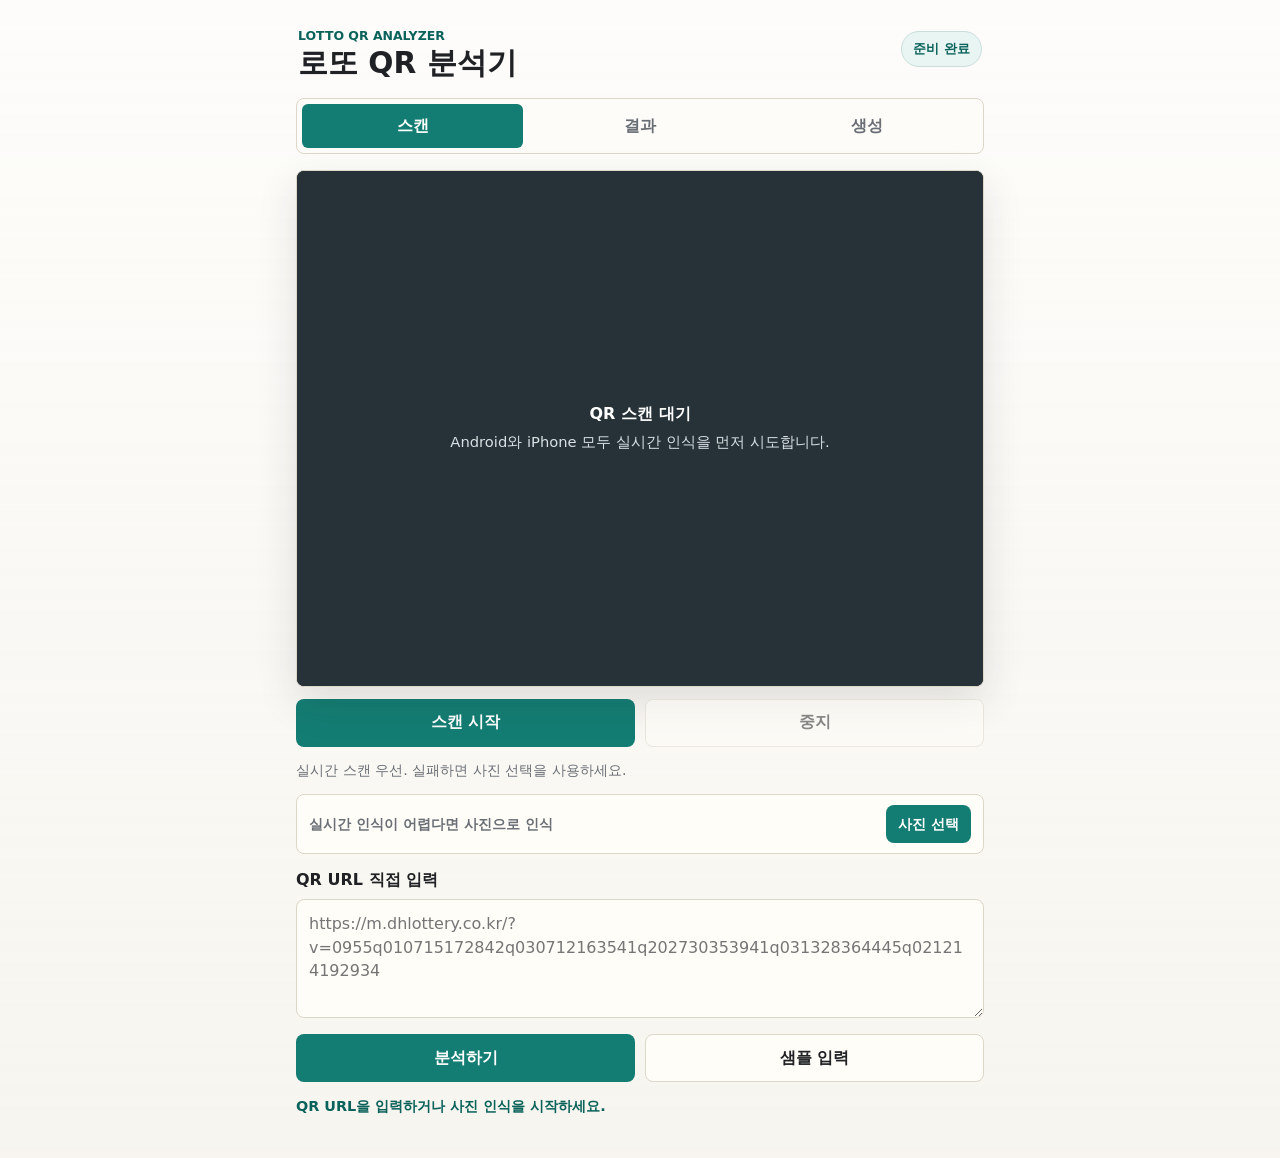
==== index.html @ d45ab954 "feat(ui): streamline scan flow" ====
<!doctype html>
<html lang="ko">
  <head>
    <meta charset="utf-8">
    <meta name="viewport" content="width=device-width, initial-scale=1, viewport-fit=cover">
    <meta http-equiv="Cache-Control" content="no-cache, no-store, must-revalidate">
    <meta http-equiv="Pragma" content="no-cache">
    <meta http-equiv="Expires" content="0">
    <meta name="theme-color" content="#f7f5ef">
    <meta name="apple-mobile-web-app-title" content="Lotto QR">
    <meta name="application-name" content="Lotto QR">
    <title>Lotto QR Analyzer</title>
    <link rel="manifest" href="./manifest.webmanifest?v=20260617-flow-1">
    <link rel="apple-touch-icon" href="./assets/icons/apple-touch-icon.png">
    <link rel="icon" type="image/png" sizes="32x32" href="./assets/icons/favicon-32.png">
    <link rel="icon" type="image/png" sizes="16x16" href="./assets/icons/favicon-16.png">
    <link rel="stylesheet" href="./styles.css?v=20260617-flow-1">
    <script src="./vendor/jsqr/jsQR.js?v=20260617-flow-1"></script>
    <script src="./lotto.js?v=20260617-flow-1"></script>
    <script defer src="./app.js?v=20260617-flow-1"></script>
  </head>
  <body>
    <main class="app-shell">
      <header class="app-header">
        <div>
          <p class="eyebrow">Lotto QR Analyzer</p>
          <h1>로또 QR 분석기</h1>
        </div>
        <p id="statusText" class="status-pill">준비 중</p>
      </header>

      <nav class="tab-list" aria-label="주요 기능">
        <button class="tab-button is-active" type="button" data-tab="scan">스캔</button>
        <button class="tab-button" type="button" data-tab="result">결과</button>
        <button class="tab-button" type="button" data-tab="generate">생성</button>
      </nav>

      <section id="scanPanel" class="tab-panel is-active" data-panel="scan">
        <div class="camera-panel">
          <video id="cameraPreview" class="camera-preview" muted playsinline></video>
          <div id="cameraEmpty" class="camera-empty">
            <strong>QR 스캔 대기</strong>
            <span>Android와 iPhone 모두 실시간 인식을 먼저 시도합니다.</span>
          </div>
        </div>

        <div class="button-row">
          <button id="startScanButton" class="primary-button" type="button">스캔 시작</button>
          <button id="stopScanButton" class="ghost-button" type="button" disabled>중지</button>
        </div>

        <p id="scannerSupportText" class="helper-text"></p>

        <section class="photo-scan-section is-compact">
          <span>실시간 인식이 어렵다면 사진으로 인식</span>
          <label class="photo-scan-button" for="photoInput">사진 선택</label>
          <input id="photoInput" class="visually-hidden" type="file" accept="image/*" capture="environment">
          <canvas id="qrCanvas" class="visually-hidden"></canvas>
        </section>

        <label class="input-label" for="manualInput">QR URL 직접 입력</label>
        <textarea id="manualInput" class="manual-input" rows="4" spellcheck="false" placeholder="https://m.dhlottery.co.kr/?v=0955q010715172842q030712163541q202730353941q031328364445q021214192934"></textarea>

        <div class="button-row">
          <button id="analyzeButton" class="primary-button" type="button" disabled>분석하기</button>
          <button id="sampleButton" class="ghost-button" type="button">샘플 입력</button>
        </div>

        <p id="messageText" class="message-text" role="status"></p>

        <section id="scanFlowContent" class="scan-flow-content" hidden>
          <section class="round-summary compact-summary">
            <span>회차</span>
            <strong id="scanRoundText">-</strong>
          </section>
          <p id="scanExtraDataText" class="extra-data-text" hidden></p>
          <div id="scanGamesList" class="games-list"></div>

          <section class="generator-section inline-generator">
            <div class="section-title">
              <h2>제외 요약</h2>
              <span id="scanAvailableCount" class="muted-text">45개 후보</span>
            </div>
            <div id="scanExcludedSummary" class="excluded-summary">제외된 번호가 없습니다.</div>
          </section>

          <button id="scanGenerateButton" class="generate-button" type="button">랜덤 번호 생성</button>

          <section id="scanGeneratedResult" class="generated-result" hidden>
            <h2>생성 결과</h2>
            <div id="scanGeneratedBalls" class="balls-row"></div>
          </section>
        </section>
      </section>

      <section id="resultPanel" class="tab-panel" data-panel="result">
        <div id="emptyResult" class="empty-state">
          <strong>분석된 QR이 없습니다.</strong>
          <span>스캔하거나 QR URL을 입력하면 회차와 게임별 번호가 표시됩니다.</span>
        </div>

        <div id="resultContent" class="result-content" hidden>
          <section class="round-summary">
            <span>회차</span>
            <strong id="roundText">-</strong>
          </section>
          <p id="extraDataText" class="extra-data-text" hidden></p>

          <label class="toggle-row">
            <input id="excludeAllScanned" type="checkbox">
            <span>스캔된 모든 번호 제외</span>
          </label>

          <div id="gamesList" class="games-list"></div>
        </div>
      </section>

      <section id="generatePanel" class="tab-panel" data-panel="generate">
        <section class="generator-section">
          <div class="section-title">
            <h2>직접 제외</h2>
            <button id="resetButton" class="icon-text-button" type="button">초기화</button>
          </div>
          <div id="numberGrid" class="number-grid" aria-label="제외할 번호 선택"></div>
        </section>

        <section class="generator-section">
          <div class="section-title">
            <h2>제외 요약</h2>
            <span id="availableCount" class="muted-text">45개 후보</span>
          </div>
          <div id="excludedSummary" class="excluded-summary">제외된 번호가 없습니다.</div>
        </section>

        <button id="generateButton" class="generate-button" type="button" disabled>랜덤 번호 생성</button>

        <section id="generatedResult" class="generated-result" hidden>
          <h2>생성 결과</h2>
          <div id="generatedBalls" class="balls-row"></div>
        </section>

        <section id="historySection" class="history-section" hidden>
          <h2>최근 생성</h2>
          <div id="historyList" class="history-list"></div>
        </section>
      </section>
    </main>
  </body>
</html>
---- styles.css ----
:root {
  color-scheme: light;
  font-family: system-ui, -apple-system, BlinkMacSystemFont, "Segoe UI", sans-serif;
  background: #f7f5ef;
  color: #202124;
  --paper: #fffdf8;
  --ink: #202124;
  --muted: #6a6f76;
  --line: #ddd7ca;
  --accent: #147d73;
  --accent-strong: #0a625a;
  --warning: #b35000;
  --danger: #b42318;
  --shadow: 0 16px 40px rgba(30, 37, 42, 0.12);
}

* {
  box-sizing: border-box;
}

[hidden] {
  display: none !important;
}

body {
  margin: 0;
  min-height: 100vh;
  background:
    linear-gradient(180deg, rgba(255, 255, 255, 0.72), rgba(247, 245, 239, 0.94)),
    #f7f5ef;
}

button,
textarea,
input {
  font: inherit;
}

button {
  cursor: pointer;
}

button:disabled {
  cursor: not-allowed;
  opacity: 0.52;
}

.visually-hidden {
  position: absolute;
  width: 1px;
  height: 1px;
  overflow: hidden;
  clip: rect(0 0 0 0);
  white-space: nowrap;
  clip-path: inset(50%);
}

.app-shell {
  width: min(100%, 720px);
  min-height: 100vh;
  margin: 0 auto;
  padding: max(18px, env(safe-area-inset-top)) 16px max(28px, env(safe-area-inset-bottom));
}

.app-header {
  display: flex;
  align-items: flex-start;
  justify-content: space-between;
  gap: 14px;
  padding: 10px 2px 18px;
}

.eyebrow {
  margin: 0 0 4px;
  color: var(--accent-strong);
  font-size: 0.78rem;
  font-weight: 800;
  letter-spacing: 0;
  text-transform: uppercase;
}

h1,
h2 {
  margin: 0;
  letter-spacing: 0;
}

h1 {
  font-size: 1.85rem;
  line-height: 1.12;
}

h2 {
  font-size: 1.05rem;
}

.status-pill {
  flex: 0 0 auto;
  margin: 3px 0 0;
  padding: 8px 11px;
  border: 1px solid #c9dedb;
  border-radius: 999px;
  background: #e8f5f3;
  color: var(--accent-strong);
  font-size: 0.82rem;
  font-weight: 750;
}

.tab-list {
  display: grid;
  grid-template-columns: repeat(3, 1fr);
  gap: 6px;
  padding: 5px;
  border: 1px solid var(--line);
  border-radius: 8px;
  background: rgba(255, 253, 248, 0.82);
}

.tab-button {
  min-height: 44px;
  border: 0;
  border-radius: 6px;
  background: transparent;
  color: var(--muted);
  font-weight: 800;
}

.tab-button.is-active {
  background: var(--accent);
  color: white;
}

.tab-panel {
  display: none;
  padding-top: 16px;
}

.tab-panel.is-active {
  display: block;
}

.photo-scan-section {
  display: grid;
  gap: 14px;
  margin-bottom: 14px;
  padding: 16px;
  border: 1px solid #b9d8d3;
  border-radius: 8px;
  background: #eef8f6;
  box-shadow: var(--shadow);
}

.photo-scan-section.is-compact {
  grid-template-columns: 1fr auto;
  align-items: center;
  gap: 10px;
  margin: 10px 0 14px;
  padding: 10px 12px;
  border-color: var(--line);
  background: var(--paper);
  box-shadow: none;
}

.photo-scan-section.is-compact span {
  color: var(--muted);
  font-size: 0.88rem;
  font-weight: 750;
}

.photo-scan-section p {
  margin: 8px 0 0;
  color: #52615f;
  line-height: 1.45;
}

.photo-scan-button {
  display: grid;
  place-items: center;
  min-height: 52px;
  border-radius: 8px;
  background: var(--accent);
  color: white;
  font-weight: 900;
  text-align: center;
  cursor: pointer;
}

.photo-scan-section.is-compact .photo-scan-button {
  min-height: 38px;
  padding: 0 12px;
  font-size: 0.9rem;
}

.camera-panel {
  position: relative;
  overflow: hidden;
  min-height: 280px;
  border: 1px solid var(--line);
  border-radius: 8px;
  background: #222;
  box-shadow: var(--shadow);
}

.camera-preview {
  display: block;
  width: 100%;
  aspect-ratio: 4 / 3;
  object-fit: cover;
}

.camera-empty {
  position: absolute;
  inset: 0;
  display: grid;
  place-content: center;
  gap: 8px;
  padding: 20px;
  background: #263238;
  color: white;
  text-align: center;
}

.camera-empty span {
  color: #d8e1e4;
  font-size: 0.92rem;
}

.button-row {
  display: grid;
  grid-template-columns: 1fr 1fr;
  gap: 10px;
  margin-top: 12px;
}

.primary-button,
.ghost-button,
.generate-button,
.icon-text-button {
  min-height: 48px;
  border-radius: 8px;
  font-weight: 850;
}

.primary-button,
.generate-button {
  border: 0;
  background: var(--accent);
  color: white;
}

.primary-button:active,
.generate-button:active {
  background: var(--accent-strong);
}

.ghost-button,
.icon-text-button {
  border: 1px solid var(--line);
  background: var(--paper);
  color: var(--ink);
}

.input-label {
  display: block;
  margin: 16px 0 8px;
  font-weight: 850;
}

.manual-input {
  width: 100%;
  resize: vertical;
  min-height: 116px;
  padding: 12px;
  border: 1px solid var(--line);
  border-radius: 8px;
  background: var(--paper);
  color: var(--ink);
  line-height: 1.45;
}

.helper-text,
.message-text,
.muted-text {
  color: var(--muted);
  font-size: 0.9rem;
}

.message-text {
  min-height: 1.35em;
}

.message-text.is-error {
  color: var(--danger);
  font-weight: 750;
}

.message-text.is-success {
  color: var(--accent-strong);
  font-weight: 750;
}

.empty-state {
  display: grid;
  gap: 8px;
  padding: 28px 16px;
  border: 1px dashed #c7bfae;
  border-radius: 8px;
  background: rgba(255, 253, 248, 0.72);
  color: var(--muted);
  text-align: center;
}

.empty-state strong {
  color: var(--ink);
}

.round-summary {
  display: flex;
  align-items: baseline;
  justify-content: space-between;
  gap: 16px;
  padding: 18px 16px;
  border: 1px solid var(--line);
  border-radius: 8px;
  background: var(--paper);
}

.round-summary span {
  color: var(--muted);
  font-weight: 800;
}

.round-summary strong {
  font-size: 2rem;
}

.compact-summary {
  margin-top: 14px;
  padding: 12px 14px;
}

.compact-summary strong {
  font-size: 1.35rem;
}

.extra-data-text {
  margin: 10px 2px 0;
  color: var(--muted);
  font-size: 0.86rem;
  line-height: 1.4;
  overflow-wrap: anywhere;
}

.toggle-row {
  display: flex;
  align-items: center;
  gap: 10px;
  min-height: 50px;
  margin-top: 12px;
  padding: 12px 14px;
  border: 1px solid var(--line);
  border-radius: 8px;
  background: var(--paper);
  font-weight: 800;
}

.toggle-row input {
  width: 22px;
  height: 22px;
  accent-color: var(--accent);
}

.games-list {
  display: grid;
  gap: 12px;
  margin-top: 12px;
}

.scan-flow-content {
  margin-top: 14px;
}

.games-table {
  display: grid;
  gap: 7px;
}

.game-row {
  display: grid;
  grid-template-columns: 38px 40px minmax(0, 1fr) 46px;
  align-items: center;
  gap: 5px;
  min-height: 48px;
  padding: 7px 8px;
  border: 1px solid var(--line);
  border-radius: 8px;
  background: var(--paper);
}

.game-row .selection-badge {
  justify-self: start;
  padding: 3px 6px;
  font-size: 0.72rem;
}

.game-cell {
  font-size: 0.86rem;
  font-weight: 900;
}

.game-numbers-cell {
  display: flex;
  flex-wrap: nowrap;
  gap: 3px;
  min-width: 0;
}

.row-exclude {
  justify-content: flex-end;
  font-size: 0.78rem;
}

.row-exclude input {
  width: 18px;
  height: 18px;
}

.game-card {
  padding: 14px;
  border: 1px solid var(--line);
  border-radius: 8px;
  background: var(--paper);
}

.game-header {
  display: flex;
  align-items: center;
  justify-content: space-between;
  gap: 12px;
  margin-bottom: 12px;
}

.game-title {
  display: flex;
  align-items: center;
  gap: 8px;
  font-weight: 900;
}

.selection-badge {
  padding: 4px 8px;
  border-radius: 999px;
  background: #eef0e9;
  color: #4a514c;
  font-size: 0.78rem;
  font-weight: 850;
}

.exclude-game {
  display: flex;
  align-items: center;
  gap: 6px;
  color: var(--muted);
  font-size: 0.9rem;
  font-weight: 750;
}

.exclude-game input {
  width: 20px;
  height: 20px;
  accent-color: var(--accent);
}

.balls-row {
  display: flex;
  flex-wrap: wrap;
  gap: 8px;
}

.ball {
  display: grid;
  place-items: center;
  width: 42px;
  height: 42px;
  border-radius: 50%;
  color: white;
  font-size: 0.96rem;
  font-weight: 950;
  box-shadow: inset 0 -5px 9px rgba(0, 0, 0, 0.18);
}

.ball-mini {
  width: clamp(21px, 6.7vw, 28px);
  height: clamp(21px, 6.7vw, 28px);
  font-size: clamp(0.62rem, 2.3vw, 0.74rem);
  box-shadow: inset 0 -3px 6px rgba(0, 0, 0, 0.16);
}

.ball.range-1 {
  background: #d8a100;
}

.ball.range-2 {
  background: #2c82c9;
}

.ball.range-3 {
  background: #d84b3e;
}

.ball.range-4 {
  background: #616973;
}

.ball.range-5 {
  background: #3f9d5c;
}

.generator-section,
.generated-result,
.history-section {
  margin-bottom: 14px;
  padding: 14px;
  border: 1px solid var(--line);
  border-radius: 8px;
  background: var(--paper);
}

.section-title {
  display: flex;
  align-items: center;
  justify-content: space-between;
  gap: 12px;
  margin-bottom: 12px;
}

.icon-text-button {
  min-height: 38px;
  padding: 0 12px;
}

.number-grid {
  display: grid;
  grid-template-columns: repeat(5, minmax(0, 1fr));
  gap: 8px;
}

.number-toggle {
  min-width: 0;
  min-height: 44px;
  border: 1px solid var(--line);
  border-radius: 8px;
  background: #faf8f1;
  color: var(--ink);
  font-weight: 850;
}

.number-toggle.is-selected {
  border-color: #f0b4ad;
  background: #fee9e7;
  color: var(--danger);
}

.excluded-summary {
  min-height: 42px;
  color: var(--muted);
  line-height: 1.5;
}

.generate-button {
  width: 100%;
  min-height: 54px;
  margin-bottom: 14px;
  font-size: 1.04rem;
}

.inline-generator {
  margin-top: 14px;
}

.history-list {
  display: grid;
  gap: 10px;
}

.history-item {
  display: flex;
  align-items: center;
  justify-content: space-between;
  gap: 8px;
  padding-top: 10px;
  border-top: 1px solid var(--line);
}

@media (min-width: 560px) {
  .number-grid {
    grid-template-columns: repeat(9, minmax(0, 1fr));
  }

  .ball {
    width: 46px;
    height: 46px;
  }
}
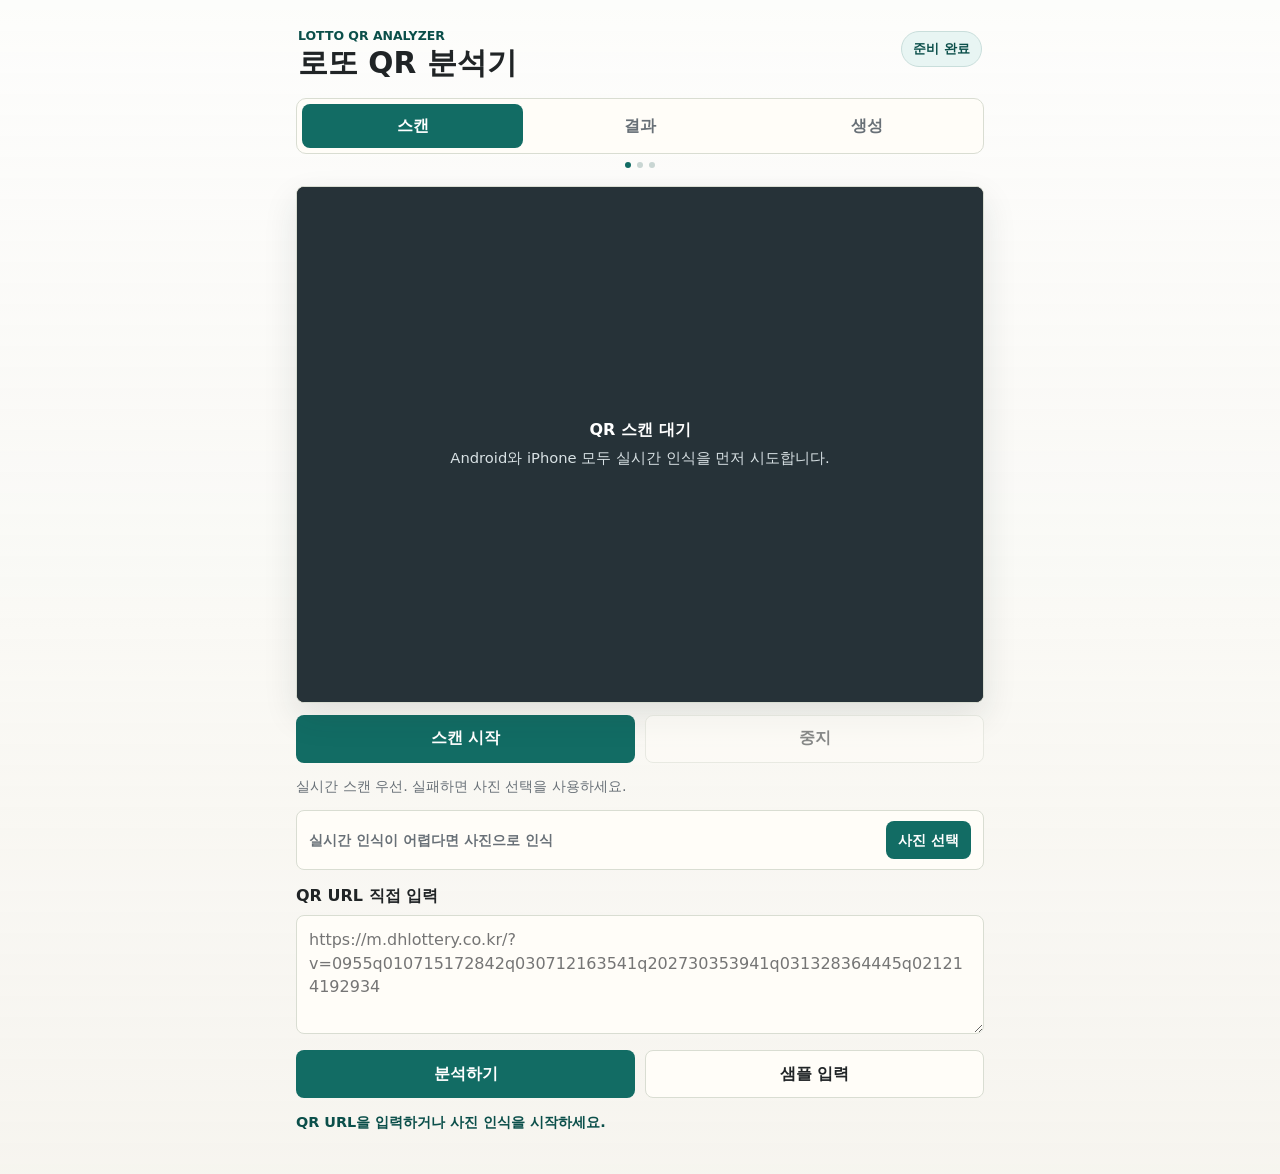
==== commit bea6af68: "feat(ui): apply frontend design proposal" ====
--- a/index.html
+++ b/index.html
@@ -6,18 +6,18 @@
     <meta http-equiv="Cache-Control" content="no-cache, no-store, must-revalidate">
     <meta http-equiv="Pragma" content="no-cache">
     <meta http-equiv="Expires" content="0">
-    <meta name="theme-color" content="#f7f5ef">
+    <meta name="theme-color" content="#126c64">
     <meta name="apple-mobile-web-app-title" content="Lotto QR">
     <meta name="application-name" content="Lotto QR">
     <title>Lotto QR Analyzer</title>
-    <link rel="manifest" href="./manifest.webmanifest?v=20260617-flow-1">
+    <link rel="manifest" href="./manifest.webmanifest?v=20260617-design-1">
     <link rel="apple-touch-icon" href="./assets/icons/apple-touch-icon.png">
     <link rel="icon" type="image/png" sizes="32x32" href="./assets/icons/favicon-32.png">
     <link rel="icon" type="image/png" sizes="16x16" href="./assets/icons/favicon-16.png">
-    <link rel="stylesheet" href="./styles.css?v=20260617-flow-1">
-    <script src="./vendor/jsqr/jsQR.js?v=20260617-flow-1"></script>
-    <script src="./lotto.js?v=20260617-flow-1"></script>
-    <script defer src="./app.js?v=20260617-flow-1"></script>
+    <link rel="stylesheet" href="./src/css/styles.css?v=20260617-design-1">
+    <script src="./vendor/jsqr/jsQR.js?v=20260617-reset-1"></script>
+    <script src="./src/js/lotto.js?v=20260617-design-1"></script>
+    <script defer src="./src/js/app.js?v=20260617-design-1"></script>
   </head>
   <body>
     <main class="app-shell">
@@ -34,6 +34,11 @@
         <button class="tab-button" type="button" data-tab="result">결과</button>
         <button class="tab-button" type="button" data-tab="generate">생성</button>
       </nav>
+      <div class="swipe-indicator" aria-hidden="true">
+        <span class="swipe-dot is-active" data-tab-dot="scan"></span>
+        <span class="swipe-dot" data-tab-dot="result"></span>
+        <span class="swipe-dot" data-tab-dot="generate"></span>
+      </div>
 
       <section id="scanPanel" class="tab-panel is-active" data-panel="scan">
         <div class="camera-panel">
@@ -84,11 +89,26 @@
             <div id="scanExcludedSummary" class="excluded-summary">제외된 번호가 없습니다.</div>
           </section>
 
-          <button id="scanGenerateButton" class="generate-button" type="button">랜덤 번호 생성</button>
+          <section class="generator-section generation-action-section">
+            <div class="game-count-section">
+              <div class="section-title">
+                <h2>생성 게임 수</h2>
+                <span class="muted-text">최대 5게임</span>
+              </div>
+              <select id="scanGameCountSelect" class="game-count-select" aria-label="생성할 게임 수">
+                <option value="1">1게임</option>
+                <option value="2">2게임</option>
+                <option value="3">3게임</option>
+                <option value="4">4게임</option>
+                <option value="5" selected>5게임</option>
+              </select>
+            </div>
+            <button id="scanGenerateButton" class="generate-button" type="button">랜덤 번호 생성</button>
+          </section>
 
           <section id="scanGeneratedResult" class="generated-result" hidden>
             <h2>생성 결과</h2>
-            <div id="scanGeneratedBalls" class="balls-row"></div>
+            <div id="scanGeneratedBalls" class="generated-games-list"></div>
           </section>
         </section>
       </section>
@@ -132,11 +152,26 @@
           <div id="excludedSummary" class="excluded-summary">제외된 번호가 없습니다.</div>
         </section>
 
-        <button id="generateButton" class="generate-button" type="button" disabled>랜덤 번호 생성</button>
+        <section class="generator-section generation-action-section">
+          <div class="game-count-section">
+            <div class="section-title">
+              <h2>생성 게임 수</h2>
+              <span class="muted-text">최대 5게임</span>
+            </div>
+            <select id="gameCountSelect" class="game-count-select" aria-label="생성할 게임 수">
+              <option value="1">1게임</option>
+              <option value="2">2게임</option>
+              <option value="3">3게임</option>
+              <option value="4">4게임</option>
+              <option value="5" selected>5게임</option>
+            </select>
+          </div>
+          <button id="generateButton" class="generate-button" type="button" disabled>랜덤 번호 생성</button>
+        </section>
 
         <section id="generatedResult" class="generated-result" hidden>
           <h2>생성 결과</h2>
-          <div id="generatedBalls" class="balls-row"></div>
+          <div id="generatedBalls" class="generated-games-list"></div>
         </section>
 
         <section id="historySection" class="history-section" hidden>
--- a/src/css/styles.css
+++ b/src/css/styles.css
@@ -0,0 +1,705 @@
+:root {
+  color-scheme: light;
+  font-family: system-ui, -apple-system, BlinkMacSystemFont, "Segoe UI", sans-serif;
+  background: #f6f7f2;
+  color: #202426;
+  --paper: #fffdf8;
+  --ink: #202426;
+  --muted: #687077;
+  --line: #d9ddd2;
+  --accent: #126c64;
+  --accent-strong: #0b4f4a;
+  --warning: #b35000;
+  --danger: #c94134;
+  --shadow: 0 14px 34px rgba(31, 43, 42, 0.11);
+  --result-ball-size: clamp(30px, 8vw, 38px);
+  --result-ball-font: clamp(0.76rem, 2.7vw, 0.9rem);
+  --result-ball-gap: 5px;
+}
+
+* {
+  box-sizing: border-box;
+}
+
+[hidden] {
+  display: none !important;
+}
+
+body {
+  margin: 0;
+  min-height: 100vh;
+  background:
+    linear-gradient(180deg, rgba(255, 255, 255, 0.72), rgba(247, 245, 239, 0.94)),
+    #f6f7f2;
+}
+
+button,
+textarea,
+input {
+  font: inherit;
+}
+
+button {
+  cursor: pointer;
+}
+
+button:disabled {
+  cursor: not-allowed;
+  opacity: 0.52;
+}
+
+.visually-hidden {
+  position: absolute;
+  width: 1px;
+  height: 1px;
+  overflow: hidden;
+  clip: rect(0 0 0 0);
+  white-space: nowrap;
+  clip-path: inset(50%);
+}
+
+.app-shell {
+  width: min(100%, 720px);
+  min-height: 100vh;
+  margin: 0 auto;
+  padding: max(18px, env(safe-area-inset-top)) 16px max(28px, env(safe-area-inset-bottom));
+  touch-action: pan-y;
+}
+
+.app-header {
+  display: flex;
+  align-items: flex-start;
+  justify-content: space-between;
+  gap: 14px;
+  padding: 10px 2px 18px;
+}
+
+.eyebrow {
+  margin: 0 0 4px;
+  color: var(--accent-strong);
+  font-size: 0.78rem;
+  font-weight: 800;
+  letter-spacing: 0;
+  text-transform: uppercase;
+}
+
+h1,
+h2 {
+  margin: 0;
+  letter-spacing: 0;
+}
+
+h1 {
+  font-size: 1.85rem;
+  line-height: 1.12;
+}
+
+h2 {
+  font-size: 1.05rem;
+}
+
+.status-pill {
+  flex: 0 0 auto;
+  margin: 3px 0 0;
+  padding: 8px 11px;
+  border: 1px solid #c9dedb;
+  border-radius: 999px;
+  background: #e8f5f3;
+  color: var(--accent-strong);
+  font-size: 0.82rem;
+  font-weight: 750;
+}
+
+.tab-list {
+  display: grid;
+  grid-template-columns: repeat(3, 1fr);
+  gap: 6px;
+  padding: 5px;
+  border: 1px solid var(--line);
+  border-radius: 10px;
+  background: rgba(255, 253, 248, 0.92);
+}
+
+.tab-button {
+  min-height: 44px;
+  border: 0;
+  border-radius: 8px;
+  background: transparent;
+  color: var(--muted);
+  font-weight: 800;
+}
+
+.tab-button.is-active {
+  background: var(--accent);
+  color: white;
+}
+
+.swipe-indicator {
+  display: flex;
+  justify-content: center;
+  gap: 6px;
+  margin: 8px 0 2px;
+}
+
+.swipe-dot {
+  width: 6px;
+  height: 6px;
+  border-radius: 50%;
+  background: #c9d6d3;
+}
+
+.swipe-dot.is-active {
+  background: var(--accent);
+}
+
+.tab-panel {
+  display: none;
+  padding-top: 16px;
+}
+
+.tab-panel.is-active {
+  display: block;
+}
+
+.photo-scan-section {
+  display: grid;
+  gap: 14px;
+  margin-bottom: 14px;
+  padding: 16px;
+  border: 1px solid #b9d8d3;
+  border-radius: 8px;
+  background: #eef8f6;
+  box-shadow: var(--shadow);
+}
+
+.photo-scan-section.is-compact {
+  grid-template-columns: 1fr auto;
+  align-items: center;
+  gap: 10px;
+  margin: 10px 0 14px;
+  padding: 10px 12px;
+  border-color: var(--line);
+  background: var(--paper);
+  box-shadow: none;
+}
+
+.photo-scan-section.is-compact span {
+  color: var(--muted);
+  font-size: 0.88rem;
+  font-weight: 750;
+}
+
+.photo-scan-section p {
+  margin: 8px 0 0;
+  color: #52615f;
+  line-height: 1.45;
+}
+
+.photo-scan-button {
+  display: grid;
+  place-items: center;
+  min-height: 52px;
+  border-radius: 8px;
+  background: var(--accent);
+  color: white;
+  font-weight: 900;
+  text-align: center;
+  cursor: pointer;
+}
+
+.photo-scan-section.is-compact .photo-scan-button {
+  min-height: 38px;
+  padding: 0 12px;
+  font-size: 0.9rem;
+}
+
+.camera-panel {
+  position: relative;
+  overflow: hidden;
+  min-height: 280px;
+  border: 1px solid var(--line);
+  border-radius: 8px;
+  background: #222;
+  box-shadow: var(--shadow);
+}
+
+.camera-preview {
+  display: block;
+  width: 100%;
+  aspect-ratio: 4 / 3;
+  object-fit: cover;
+}
+
+.camera-empty {
+  position: absolute;
+  inset: 0;
+  display: grid;
+  place-content: center;
+  gap: 8px;
+  padding: 20px;
+  background: #263238;
+  color: white;
+  text-align: center;
+}
+
+.camera-empty span {
+  color: #d8e1e4;
+  font-size: 0.92rem;
+}
+
+.button-row {
+  display: grid;
+  grid-template-columns: 1fr 1fr;
+  gap: 10px;
+  margin-top: 12px;
+}
+
+.primary-button,
+.ghost-button,
+.generate-button,
+.icon-text-button {
+  min-height: 48px;
+  border-radius: 8px;
+  font-weight: 850;
+}
+
+.primary-button,
+.generate-button {
+  border: 0;
+  background: var(--accent);
+  color: white;
+}
+
+.primary-button:active,
+.generate-button:active {
+  background: var(--accent-strong);
+}
+
+.ghost-button,
+.icon-text-button {
+  border: 1px solid var(--line);
+  background: var(--paper);
+  color: var(--ink);
+}
+
+.input-label {
+  display: block;
+  margin: 16px 0 8px;
+  font-weight: 850;
+}
+
+.manual-input {
+  width: 100%;
+  resize: vertical;
+  min-height: 116px;
+  padding: 12px;
+  border: 1px solid var(--line);
+  border-radius: 8px;
+  background: var(--paper);
+  color: var(--ink);
+  line-height: 1.45;
+}
+
+.helper-text,
+.message-text,
+.muted-text {
+  color: var(--muted);
+  font-size: 0.9rem;
+}
+
+.message-text {
+  min-height: 1.35em;
+}
+
+.message-text.is-error {
+  color: var(--danger);
+  font-weight: 750;
+}
+
+.message-text.is-success {
+  color: var(--accent-strong);
+  font-weight: 750;
+}
+
+.empty-state {
+  display: grid;
+  gap: 8px;
+  padding: 28px 16px;
+  border: 1px dashed #c7bfae;
+  border-radius: 8px;
+  background: rgba(255, 253, 248, 0.72);
+  color: var(--muted);
+  text-align: center;
+}
+
+.empty-state strong {
+  color: var(--ink);
+}
+
+.round-summary {
+  display: flex;
+  align-items: baseline;
+  justify-content: space-between;
+  gap: 16px;
+  padding: 18px 16px;
+  border: 1px solid var(--line);
+  border-radius: 8px;
+  background: var(--paper);
+}
+
+.round-summary span {
+  color: var(--muted);
+  font-weight: 800;
+}
+
+.round-summary strong {
+  font-size: 2rem;
+}
+
+.compact-summary {
+  margin-top: 14px;
+  padding: 12px 14px;
+}
+
+.compact-summary strong {
+  font-size: 1.35rem;
+}
+
+.extra-data-text {
+  margin: 10px 2px 0;
+  color: var(--muted);
+  font-size: 0.86rem;
+  line-height: 1.4;
+  overflow-wrap: anywhere;
+}
+
+.toggle-row {
+  display: flex;
+  align-items: center;
+  gap: 10px;
+  min-height: 50px;
+  margin-top: 12px;
+  padding: 12px 14px;
+  border: 1px solid var(--line);
+  border-radius: 8px;
+  background: var(--paper);
+  font-weight: 800;
+}
+
+.toggle-row input {
+  width: 22px;
+  height: 22px;
+  accent-color: var(--accent);
+}
+
+.games-list {
+  display: grid;
+  gap: 12px;
+  margin-top: 12px;
+}
+
+.scan-flow-content {
+  margin-top: 14px;
+}
+
+.games-table {
+  display: grid;
+  gap: 7px;
+}
+
+.game-row {
+  display: grid;
+  grid-template-columns: 34px 36px minmax(0, 1fr) 40px;
+  align-items: center;
+  gap: 4px;
+  min-height: 52px;
+  padding: 7px 6px;
+  border: 1px solid var(--line);
+  border-radius: 8px;
+  background: var(--paper);
+}
+
+.game-row .selection-badge {
+  justify-self: start;
+  padding: 3px 5px;
+  font-size: 0.68rem;
+}
+
+.game-cell {
+  font-size: 0.78rem;
+  font-weight: 900;
+}
+
+.game-numbers-cell {
+  display: flex;
+  flex-wrap: nowrap;
+  gap: var(--result-ball-gap);
+  min-width: 0;
+}
+
+.row-exclude {
+  justify-content: flex-end;
+  font-size: 0.72rem;
+}
+
+.row-exclude input {
+  width: 16px;
+  height: 16px;
+}
+
+.game-card {
+  padding: 14px;
+  border: 1px solid var(--line);
+  border-radius: 8px;
+  background: var(--paper);
+}
+
+.game-header {
+  display: flex;
+  align-items: center;
+  justify-content: space-between;
+  gap: 12px;
+  margin-bottom: 12px;
+}
+
+.game-title {
+  display: flex;
+  align-items: center;
+  gap: 8px;
+  font-weight: 900;
+}
+
+.selection-badge {
+  padding: 4px 8px;
+  border-radius: 999px;
+  background: #eef0e9;
+  color: #4a514c;
+  font-size: 0.78rem;
+  font-weight: 850;
+}
+
+.exclude-game {
+  display: flex;
+  align-items: center;
+  gap: 6px;
+  color: var(--muted);
+  font-size: 0.9rem;
+  font-weight: 750;
+}
+
+.exclude-game input {
+  width: 20px;
+  height: 20px;
+  accent-color: var(--accent);
+}
+
+.balls-row {
+  display: flex;
+  flex-wrap: wrap;
+  gap: 8px;
+}
+
+.ball {
+  display: grid;
+  place-items: center;
+  width: 42px;
+  height: 42px;
+  border-radius: 50%;
+  color: white;
+  font-size: 0.96rem;
+  font-weight: 950;
+  box-shadow: inset 0 -5px 9px rgba(0, 0, 0, 0.18);
+}
+
+.ball-mini {
+  width: var(--result-ball-size);
+  height: var(--result-ball-size);
+  font-size: var(--result-ball-font);
+  box-shadow: inset 0 -4px 7px rgba(0, 0, 0, 0.17);
+}
+
+.ball.range-1 {
+  background: #e4a11b;
+}
+
+.ball.range-2 {
+  background: #2f7ecb;
+}
+
+.ball.range-3 {
+  background: #c94134;
+}
+
+.ball.range-4 {
+  background: #606b74;
+}
+
+.ball.range-5 {
+  background: #3c9560;
+}
+
+.generator-section,
+.generated-result,
+.history-section {
+  margin-bottom: 14px;
+  padding: 14px;
+  border: 1px solid var(--line);
+  border-radius: 8px;
+  background: var(--paper);
+}
+
+.section-title {
+  display: flex;
+  align-items: center;
+  justify-content: space-between;
+  gap: 12px;
+  margin-bottom: 12px;
+}
+
+.icon-text-button {
+  min-height: 38px;
+  padding: 0 12px;
+}
+
+.number-grid {
+  display: grid;
+  grid-template-columns: repeat(5, minmax(0, 1fr));
+  gap: 8px;
+}
+
+.number-toggle {
+  min-width: 0;
+  min-height: 44px;
+  border: 1px solid var(--line);
+  border-radius: 8px;
+  background: #faf8f1;
+  color: var(--ink);
+  font-weight: 850;
+}
+
+.number-toggle.is-selected {
+  border-color: #f0b4ad;
+  background: #fee9e7;
+  color: var(--danger);
+}
+
+.excluded-summary {
+  min-height: 42px;
+  color: var(--muted);
+  line-height: 1.5;
+}
+
+.generate-button {
+  width: 100%;
+  min-height: 54px;
+  margin-bottom: 14px;
+  font-size: 1.04rem;
+}
+
+.generation-action-section .generate-button {
+  min-height: 58px;
+  margin-bottom: 0;
+}
+
+.inline-generator {
+  margin-top: 14px;
+}
+
+.game-count-section {
+  display: grid;
+  gap: 12px;
+}
+
+.generation-action-section {
+  display: grid;
+  grid-template-columns: minmax(0, 1fr) 126px;
+  align-items: end;
+  gap: 10px;
+}
+
+.game-count-section .muted-text {
+  font-size: 0.96rem;
+}
+
+.game-count-select {
+  width: 100%;
+  min-height: 58px;
+  padding: 0 14px;
+  border: 2px solid var(--line);
+  border-radius: 8px;
+  background: #faf8f1;
+  color: var(--ink);
+  font-size: 1.12rem;
+  font-weight: 850;
+}
+
+.generated-games-list {
+  display: grid;
+  gap: 9px;
+}
+
+.generated-game-row {
+  display: grid;
+  grid-template-columns: 42px minmax(0, 1fr);
+  align-items: center;
+  gap: 7px;
+  min-width: 0;
+}
+
+.generated-game-label {
+  color: var(--accent-strong);
+  font-size: 0.82rem;
+  font-weight: 900;
+  white-space: nowrap;
+}
+
+.generated-game-row .balls-row {
+  flex-wrap: nowrap;
+  gap: var(--result-ball-gap);
+  min-width: 0;
+}
+
+.generated-game-row .ball {
+  width: var(--result-ball-size);
+  height: var(--result-ball-size);
+  font-size: var(--result-ball-font);
+  box-shadow: inset 0 -4px 7px rgba(0, 0, 0, 0.17);
+}
+
+.history-list {
+  display: grid;
+  gap: 10px;
+}
+
+.history-item {
+  display: grid;
+  gap: 9px;
+  padding-top: 12px;
+  border-top: 1px solid var(--line);
+}
+
+.history-item > strong {
+  justify-self: start;
+  padding: 4px 9px;
+  border-radius: 999px;
+  background: #e8f5f3;
+  color: var(--accent-strong);
+  font-size: 0.82rem;
+}
+
+@media (min-width: 560px) {
+  .number-grid {
+    grid-template-columns: repeat(9, minmax(0, 1fr));
+  }
+
+  .ball {
+    width: 46px;
+    height: 46px;
+  }
+}
+
+@media (max-width: 360px) {
+  .generation-action-section {
+    grid-template-columns: 1fr;
+  }
+}
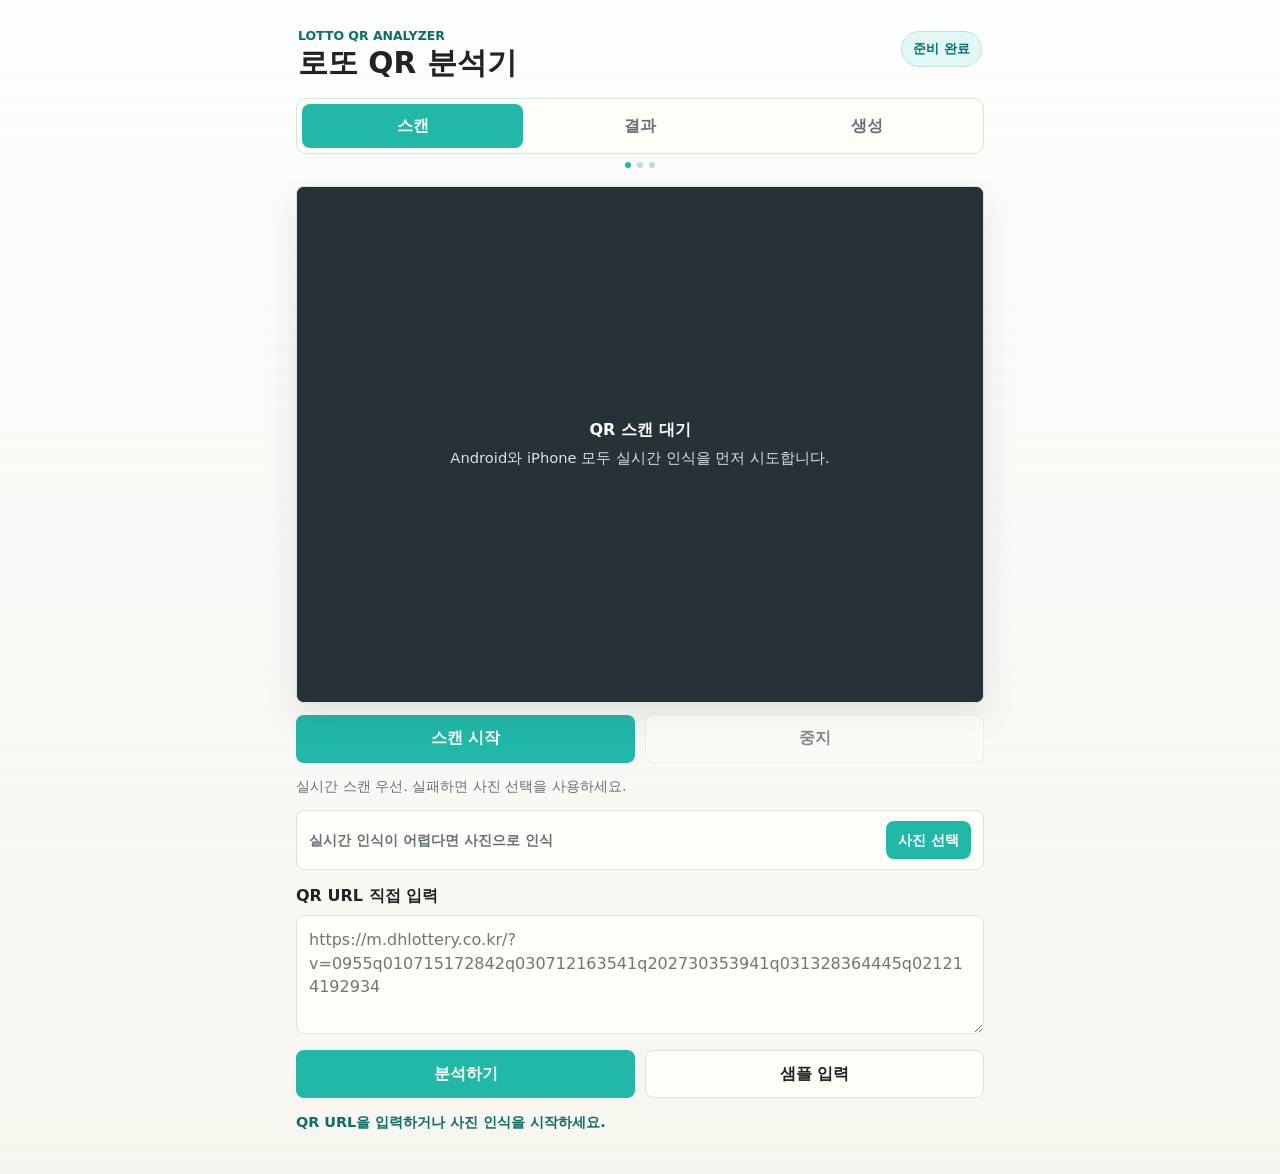
==== commit 9327b944: "feat(ui): apply aqua mint palette" ====
--- a/index.html
+++ b/index.html
@@ -6,18 +6,18 @@
     <meta http-equiv="Cache-Control" content="no-cache, no-store, must-revalidate">
     <meta http-equiv="Pragma" content="no-cache">
     <meta http-equiv="Expires" content="0">
-    <meta name="theme-color" content="#126c64">
+    <meta name="theme-color" content="#22b8a8">
     <meta name="apple-mobile-web-app-title" content="Lotto QR">
     <meta name="application-name" content="Lotto QR">
     <title>Lotto QR Analyzer</title>
-    <link rel="manifest" href="./manifest.webmanifest?v=20260617-design-1">
+    <link rel="manifest" href="./manifest.webmanifest?v=20260619-aqua-1">
     <link rel="apple-touch-icon" href="./assets/icons/apple-touch-icon.png">
     <link rel="icon" type="image/png" sizes="32x32" href="./assets/icons/favicon-32.png">
     <link rel="icon" type="image/png" sizes="16x16" href="./assets/icons/favicon-16.png">
-    <link rel="stylesheet" href="./src/css/styles.css?v=20260617-design-1">
+    <link rel="stylesheet" href="./src/css/styles.css?v=20260619-aqua-1">
     <script src="./vendor/jsqr/jsQR.js?v=20260617-reset-1"></script>
-    <script src="./src/js/lotto.js?v=20260617-design-1"></script>
-    <script defer src="./src/js/app.js?v=20260617-design-1"></script>
+    <script src="./src/js/lotto.js?v=20260619-aqua-1"></script>
+    <script defer src="./src/js/app.js?v=20260619-aqua-1"></script>
   </head>
   <body>
     <main class="app-shell">
--- a/src/css/styles.css
+++ b/src/css/styles.css
@@ -1,14 +1,15 @@
 :root {
   color-scheme: light;
   font-family: system-ui, -apple-system, BlinkMacSystemFont, "Segoe UI", sans-serif;
-  background: #f6f7f2;
+  background: #f5fbf7;
   color: #202426;
   --paper: #fffdf8;
   --ink: #202426;
   --muted: #687077;
-  --line: #d9ddd2;
-  --accent: #126c64;
-  --accent-strong: #0b4f4a;
+  --line: #d8e5dc;
+  --accent: #22b8a8;
+  --accent-strong: #0c6f67;
+  --accent-soft: #dff8f4;
   --warning: #b35000;
   --danger: #c94134;
   --shadow: 0 14px 34px rgba(31, 43, 42, 0.11);
@@ -30,7 +31,7 @@
   min-height: 100vh;
   background:
     linear-gradient(180deg, rgba(255, 255, 255, 0.72), rgba(247, 245, 239, 0.94)),
-    #f6f7f2;
+    #f5fbf7;
 }
 
 button,
@@ -104,7 +105,7 @@
   padding: 8px 11px;
   border: 1px solid #c9dedb;
   border-radius: 999px;
-  background: #e8f5f3;
+  background: var(--accent-soft);
   color: var(--accent-strong);
   font-size: 0.82rem;
   font-weight: 750;
@@ -519,23 +520,40 @@
 }
 
 .ball.range-1 {
-  background: #e4a11b;
+  background: #f3c12f;
+  color: #2d2500;
 }
 
 .ball.range-2 {
-  background: #2f7ecb;
+  background: #f59a23;
 }
 
 .ball.range-3 {
-  background: #c94134;
+  background: #e86f43;
 }
 
 .ball.range-4 {
-  background: #606b74;
+  background: #d64b61;
 }
 
 .ball.range-5 {
-  background: #3c9560;
+  background: #a55eb5;
+}
+
+.ball.range-6 {
+  background: #6975cf;
+}
+
+.ball.range-7 {
+  background: #398bd2;
+}
+
+.ball.range-8 {
+  background: #20a6a4;
+}
+
+.ball.range-9 {
+  background: #42a75f;
 }
 
 .generator-section,
